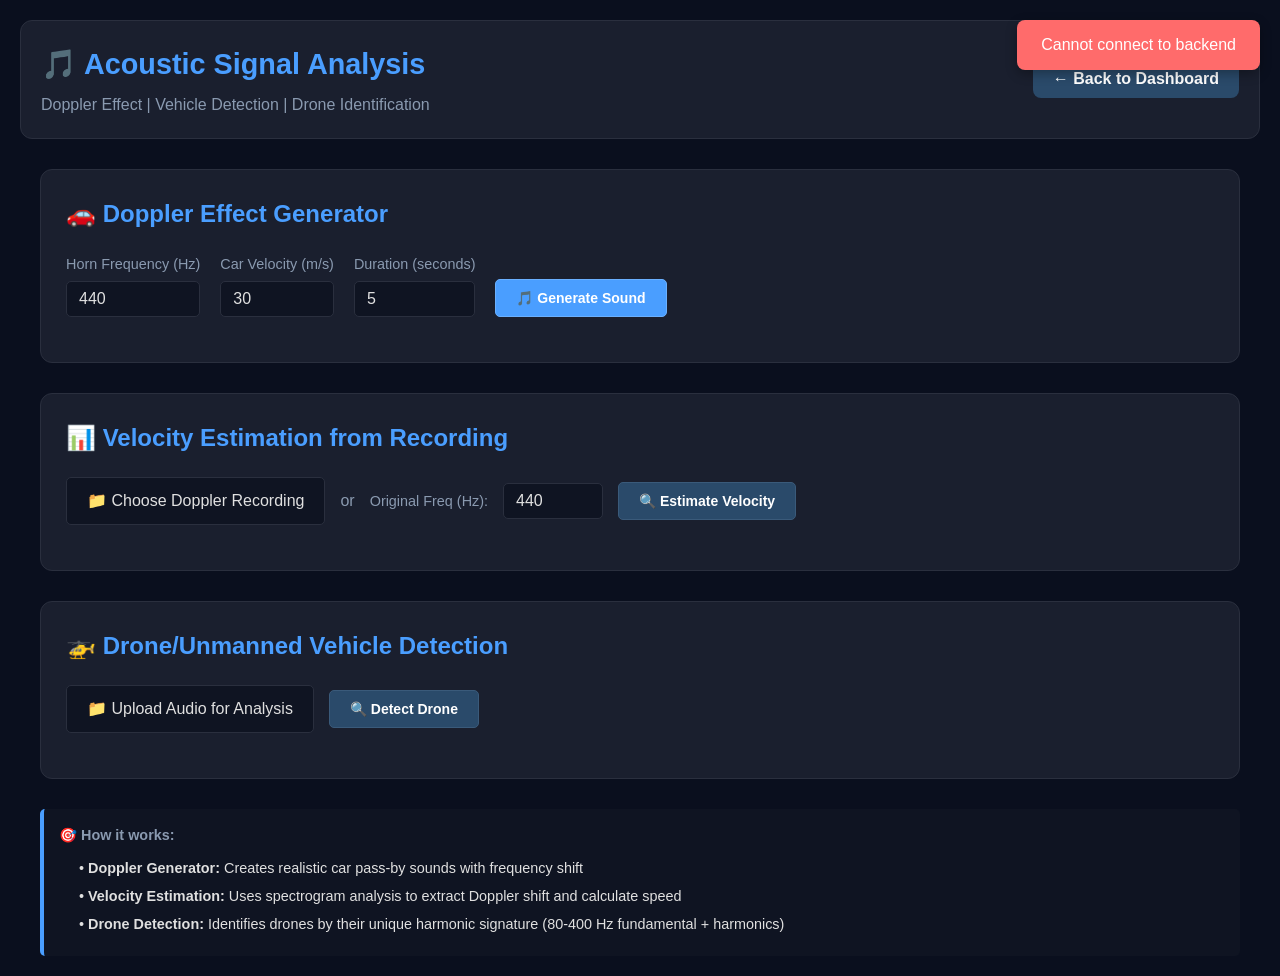
==== frontend/acoustic.html @ edbb02b2 "upload files" ====
<!DOCTYPE html>
<html lang="en">
<head>
    <meta charset="UTF-8">
    <meta name="viewport" content="width=device-width, initial-scale=1.0">
    <title>🎵 Acoustic Analysis - Signal Hub</title>
    <link rel="stylesheet" href="css/style.css">
    <style>
        .acoustic-container {
            max-width: 1200px;
            margin: 0 auto;
        }

        .section {
            background: #1a1f2e;
            border-radius: 12px;
            padding: 25px;
            margin-bottom: 30px;
            border: 1px solid #2a2f3e;
        }

        .section h2 {
            color: #4a9eff;
            margin-bottom: 20px;
            display: flex;
            align-items: center;
            gap: 10px;
        }

        .control-group {
            display: flex;
            gap: 20px;
            margin-bottom: 20px;
            flex-wrap: wrap;
            align-items: center;
        }

        .control-item {
            display: flex;
            flex-direction: column;
            gap: 5px;
        }

        .control-item label {
            color: #8a9ab0;
            font-size: 0.9rem;
        }

        .control-item input, .control-item select {
            background: #0f1422;
            color: #e0e0e0;
            border: 1px solid #2a2f3e;
            padding: 8px 12px;
            border-radius: 5px;
            font-size: 1rem;
        }

        .file-input-container {
            display: flex;
            align-items: center;
            gap: 15px;
            margin: 20px 0;
        }

        .file-label {
            background: #0f1422;
            border: 1px solid #2a2f3e;
            border-radius: 5px;
            padding: 10px 20px;
            cursor: pointer;
            transition: all 0.2s;
        }

        .file-label:hover {
            border-color: #4a9eff;
        }

        .loading-small {
            display: inline-block;
            width: 20px;
            height: 20px;
            border: 2px solid #4a9eff;
            border-top-color: transparent;
            border-radius: 50%;
            animation: spinner 0.8s linear infinite;
            margin-left: 10px;
        }

        @keyframes spinner {
            to { transform: rotate(360deg); }
        }

        .results-grid {
            display: grid;
            grid-template-columns: repeat(auto-fit, minmax(250px, 1fr));
            gap: 15px;
            margin-top: 20px;
        }
    </style>
</head>
<body>
    <div class="icu-monitor" id="acousticViewer">
        <!-- Header -->
        <div class="header">
            <div>
                <h1>🎵 Acoustic Signal Analysis</h1>
                <p style="color: #8a9ab0; margin-top: 5px;">Doppler Effect | Vehicle Detection | Drone Identification</p>
            </div>
            <button class="back-button" onclick="window.location.href='dashboard.html'">← Back to Dashboard</button>
        </div>

        <div class="acoustic-container">
            <!-- Section 1: Doppler Generator -->
            <div class="section">
                <h2>🚗 Doppler Effect Generator</h2>

                <div class="control-group">
                    <div class="control-item">
                        <label>Horn Frequency (Hz)</label>
                        <input type="number" id="hornFreq" value="440" min="100" max="1000" step="10">
                    </div>

                    <div class="control-item">
                        <label>Car Velocity (m/s)</label>
                        <input type="number" id="carVelocity" value="30" min="5" max="100" step="5">
                    </div>

                    <div class="control-item">
                        <label>Duration (seconds)</label>
                        <input type="number" id="duration" value="5" min="1" max="10" step="1">
                    </div>

                    <button id="generateDoppler" class="active" style="margin-top: 25px;">🎵 Generate Sound</button>
                </div>

                <div id="generatorLoading" class="loading" style="display: none; height: 50px;">Generating...</div>
                <div id="dopplerResults"></div>
            </div>

            <!-- Section 2: Velocity Estimation -->
            <div class="section">
                <h2>📊 Velocity Estimation from Recording</h2>

                <div class="file-input-container">
                    <input type="file" id="dopplerFile" accept=".wav,.mp3" style="display: none;">
                    <label for="dopplerFile" class="file-label">📁 Choose Doppler Recording</label>
                    <span style="color: #8a9ab0;">or</span>
                    <div class="control-item" style="flex-direction: row; align-items: center;">
                        <label style="margin-right: 10px;">Original Freq (Hz):</label>
                        <input type="number" id="estimateFreq" value="440" style="width: 100px;">
                    </div>
                    <button id="estimateVelocity">🔍 Estimate Velocity</button>
                </div>

                <div id="estimationLoading" class="loading" style="display: none; height: 50px;">Analyzing...</div>
                <div id="estimationResults"></div>
            </div>

            <!-- Section 3: Drone Detection -->
            <div class="section">
                <h2>🚁 Drone/Unmanned Vehicle Detection</h2>

                <div class="file-input-container">
                    <input type="file" id="droneFile" accept=".wav,.mp3" style="display: none;">
                    <label for="droneFile" class="file-label">📁 Upload Audio for Analysis</label>
                    <button id="detectDrone">🔍 Detect Drone</button>
                </div>

                <div id="droneLoading" class="loading" style="display: none; height: 50px;">Detecting...</div>
                <div id="droneResults"></div>
            </div>

            <!-- Info Panel -->
            <div class="info-panel">
                <strong>🎯 How it works:</strong>
                <ul style="margin-top: 10px; list-style: none;">
                    <li>• <strong>Doppler Generator:</strong> Creates realistic car pass-by sounds with frequency shift</li>
                    <li>• <strong>Velocity Estimation:</strong> Uses spectrogram analysis to extract Doppler shift and calculate speed</li>
                    <li>• <strong>Drone Detection:</strong> Identifies drones by their unique harmonic signature (80-400 Hz fundamental + harmonics)</li>
                </ul>
            </div>
        </div>
    </div>

    <script src="js/acoustic.js"></script>
</body>
</html>
---- frontend/css/style.css ----
/* ICU Monitor Dark Theme - Pure CSS */
* {
    margin: 0;
    padding: 0;
    box-sizing: border-box;
}

body {
    font-family: -apple-system, BlinkMacSystemFont, 'Segoe UI', Roboto, Arial, sans-serif;
    background: #0a0f1e;
    color: #e0e0e0;
    line-height: 1.6;
}

.icu-monitor {
    background: #0a0f1e;
    min-height: 100vh;
    padding: 20px;
}

/* Header */
.header {
    background: #1a1f2e;
    border-radius: 12px;
    padding: 20px;
    margin-bottom: 30px;
    border: 1px solid #2a2f3e;
    display: flex;
    justify-content: space-between;
    align-items: center;
    flex-wrap: wrap;
    gap: 20px;
}

.header h1 {
    color: #4a9eff;
    font-size: 1.8rem;
}

.back-button {
    background: #2a4a6a;
    color: white;
    border: none;
    padding: 10px 20px;
    border-radius: 8px;
    cursor: pointer;
    font-size: 1rem;
    transition: all 0.2s;
}

.back-button:hover {
    background: #3a6a9a;
    transform: translateY(-2px);
}

/* Upload Section */
.upload-section {
    background: #1a1f2e;
    border-radius: 12px;
    padding: 30px;
    margin-bottom: 30px;
    border: 1px solid #2a2f3e;
    box-shadow: 0 4px 6px rgba(0,0,0,0.3);
}

.main-title {
    color: #4a9eff;
    margin-bottom: 20px;
    font-size: 28px;
}

.upload-area {
    border: 2px dashed #3a4a6b;
    border-radius: 8px;
    padding: 40px;
    text-align: center;
    cursor: pointer;
    transition: all 0.3s;
    background: #0f1422;
}

.upload-area:hover {
    border-color: #4a9eff;
    background: #1a1f30;
}

.upload-icon {
    font-size: 64px;
    margin-bottom: 20px;
}

.supported-formats {
    color: #8a9ab0;
    font-size: 14px;
    margin-top: 10px;
}

.click-hint {
    color: #6a7a8a;
    margin-top: 20px;
    font-size: 12px;
}

/* Loading & Error */
.loading {
    display: flex;
    justify-content: center;
    align-items: center;
    height: 100px;
    font-size: 18px;
    color: #4a9eff;
    margin-top: 20px;
}

.loading::after {
    content: '';
    width: 20px;
    height: 20px;
    margin-left: 10px;
    border: 2px solid #4a9eff;
    border-top-color: transparent;
    border-radius: 50%;
    animation: spinner 0.8s linear infinite;
}

@keyframes spinner {
    to { transform: rotate(360deg); }
}

.error {
    color: #ff6b6b;
    padding: 20px;
    text-align: center;
    background: #2a1f2e;
    border-radius: 8px;
    border: 1px solid #ff6b6b;
    margin-top: 20px;
}

/* Tabs */
.tabs {
    display: flex;
    gap: 10px;
    margin-bottom: 20px;
    flex-wrap: wrap;
}

.tab-button {
    background: #1a1f2e;
    color: #8a9ab0;
    border: 1px solid #2a2f3e;
    padding: 12px 24px;
    border-radius: 6px;
    cursor: pointer;
    font-size: 14px;
    font-weight: 600;
    transition: all 0.2s;
}

.tab-button:hover {
    background: #2a2f3e;
    color: #e0e0e0;
}

.tab-button.active {
    background: #4a9eff;
    color: white;
    border-color: #6ab0ff;
}

/* Controls */
.controls {
    background: #1a1f2e;
    border-radius: 8px;
    padding: 15px;
    margin: 15px 0;
    display: flex;
    gap: 20px;
    align-items: center;
    border: 1px solid #2a2f3e;
    flex-wrap: wrap;
}

button {
    background: #2a4a6a;
    color: white;
    border: none;
    padding: 10px 20px;
    border-radius: 5px;
    cursor: pointer;
    font-size: 14px;
    font-weight: 600;
    transition: all 0.2s;
    border: 1px solid #3a5a7a;
}

button:hover {
    background: #3a6a9a;
    transform: translateY(-2px);
    box-shadow: 0 4px 8px rgba(0,0,0,0.3);
}

button.active {
    background: #4a9eff;
    border-color: #6ab0ff;
}

button:disabled {
    opacity: 0.5;
    cursor: not-allowed;
    transform: none;
}

.slider {
    width: 200px;
    height: 6px;
    background: #2a2f3e;
    border-radius: 3px;
    outline: none;
}

.slider::-webkit-slider-thumb {
    -webkit-appearance: none;
    width: 18px;
    height: 18px;
    background: #4a9eff;
    border-radius: 50%;
    cursor: pointer;
    border: 2px solid white;
}

/* Channel Controls */
.channel-controls {
    display: grid;
    grid-template-columns: repeat(auto-fill, minmax(150px, 1fr));
    gap: 10px;
    margin: 15px 0;
    padding: 15px;
    background: #0f1422;
    border-radius: 8px;
    border: 1px solid #2a2f3e;
}

.channel-item {
    display: flex;
    align-items: center;
    gap: 8px;
    padding: 8px;
    background: #1a1f2e;
    border-radius: 5px;
    border-left: 4px solid;
    transition: all 0.2s;
}

.channel-item:hover {
    background: #2a2f3e;
}

.channel-item input[type="checkbox"] {
    width: 18px;
    height: 18px;
    cursor: pointer;
    accent-color: #4a9eff;
}

/* Grid Layout */
.viewer-grid {
    display: grid;
    grid-template-columns: 2fr 1fr;
    gap: 20px;
    margin-top: 20px;
}

/* Plot Container */
.plot-container {
    background: #1a1f2e;
    border-radius: 8px;
    padding: 20px;
    margin-bottom: 20px;
    border: 1px solid #2a2f3e;
    transition: all 0.3s;
}

.plot-container:hover {
    border-color: #4a9eff;
}

.plot-title {
    color: #8a9ab0;
    font-size: 14px;
    text-transform: uppercase;
    letter-spacing: 1px;
    margin-bottom: 15px;
    display: flex;
    justify-content: space-between;
    align-items: center;
}

.color-dot {
    width: 12px;
    height: 12px;
    border-radius: 50%;
    display: inline-block;
    margin-right: 8px;
}

/* Select Dropdown */
select {
    background: #0f1422;
    color: #e0e0e0;
    border: 1px solid #2a2f3e;
    padding: 8px 12px;
    border-radius: 4px;
    font-size: 14px;
    cursor: pointer;
    outline: none;
}

select:hover {
    border-color: #4a9eff;
}

select option {
    background: #1a1f2e;
    color: #e0e0e0;
}

/* Info Panel */
.info-panel {
    background: #0f1422;
    padding: 15px;
    border-radius: 5px;
    color: #8a9ab0;
    border-left: 4px solid #4a9eff;
    margin-top: 15px;
    font-size: 0.9rem;
}

.info-panel ul {
    margin-top: 10px;
    padding-left: 20px;
}

.info-panel li {
    margin-bottom: 5px;
    color: #e0e0e0;
}

/* Chart Container */
.chart-container {
    width: 100%;
    height: 400px;
    margin-top: 10px;
}

/* AI Results Panel */
.ai-results-panel {
    background: linear-gradient(135deg, #1a2a3a, #1a1f2e);
    border: 2px solid #4a9eff;
    border-radius: 12px;
    padding: 20px;
    margin-bottom: 20px;
}

.ai-header {
    display: flex;
    align-items: center;
    gap: 10px;
    margin-bottom: 15px;
}

.ai-icon {
    font-size: 24px;
}

.ai-content {
    background: #0f1422;
    padding: 15px;
    border-radius: 8px;
}

.diagnosis {
    font-size: 1.4rem;
    font-weight: bold;
    margin-bottom: 10px;
}

.diagnosis.normal {
    color: #51cf66;
}

.diagnosis.abnormal {
    color: #ff6b6b;
}

.confidence {
    color: #4a9eff;
    font-size: 1.1rem;
    margin-bottom: 10px;
}

.comparison {
    border-top: 1px solid #2a2f3e;
    padding-top: 10px;
    margin-top: 10px;
}

/* Notification */
.notification {
    position: fixed;
    top: 20px;
    right: 20px;
    padding: 12px 24px;
    border-radius: 8px;
    color: white;
    font-weight: 500;
    z-index: 1000;
    animation: slideIn 0.3s ease;
    box-shadow: 0 4px 12px rgba(0,0,0,0.3);
}

.notification-success {
    background: #51cf66;
}

.notification-error {
    background: #ff6b6b;
}

.notification-info {
    background: #4a9eff;
}

@keyframes slideIn {
    from {
        transform: translateX(100%);
        opacity: 0;
    }
    to {
        transform: translateX(0);
        opacity: 1;
    }
}

@keyframes slideOut {
    from {
        transform: translateX(0);
        opacity: 1;
    }
    to {
        transform: translateX(100%);
        opacity: 0;
    }
}

/* Colors for channels */
.color-0 { border-left-color: #4a9eff; }
.color-1 { border-left-color: #ff6b6b; }
.color-2 { border-left-color: #51cf66; }
.color-3 { border-left-color: #ffd43b; }
.color-4 { border-left-color: #ff8787; }
.color-5 { border-left-color: #69db7e; }
.color-6 { border-left-color: #4dabf7; }
.color-7 { border-left-color: #ffa94d; }
.color-8 { border-left-color: #9775fa; }
.color-9 { border-left-color: #ff8c8c; }
.color-10 { border-left-color: #74c0fc; }
.color-11 { border-left-color: #b197fc; }

/* Responsive */
@media (max-width: 768px) {
    .viewer-grid {
        grid-template-columns: 1fr;
    }

    .controls {
        flex-direction: column;
        align-items: flex-start;
    }

    .slider {
        width: 100%;
    }

    .channel-controls {
        grid-template-columns: repeat(auto-fill, minmax(120px, 1fr));
    }

    .header {
        flex-direction: column;
        text-align: center;
    }

    .tabs {
        justify-content: center;
    }

    .plot-title {
        flex-direction: column;
        gap: 10px;
    }
}

/* Print styles */
@media print {
    .controls, .tabs, .upload-section, .back-button {
        display: none;
    }

    body {
        background: white;
        color: black;
    }

    .plot-container {
        break-inside: avoid;
        border: 1px solid #ccc;
    }
}

/* View mode buttons */
.view-mode-btn {
    background: #0f1422;
    color: #8a9ab0;
    border: 1px solid #2a2f3e;
    padding: 5px 10px;
    margin-left: 5px;
    font-size: 12px;
    border-radius: 4px;
    cursor: pointer;
    transition: all 0.2s;
}

.view-mode-btn:hover {
    background: #2a2f3e;
    color: #e0e0e0;
}

.view-mode-btn.active {
    background: #4a9eff;
    color: white;
    border-color: #6ab0ff;
}

/* Separate channels container */
#separateChannelsContainer {
    max-height: 800px;
    overflow-y: auto;
    padding-right: 10px;
}

#separateChannelsContainer::-webkit-scrollbar {
    width: 8px;
}

#separateChannelsContainer::-webkit-scrollbar-track {
    background: #0f1422;
    border-radius: 4px;
}

#separateChannelsContainer::-webkit-scrollbar-thumb {
    background: #2a2f3e;
    border-radius: 4px;
}

#separateChannelsContainer::-webkit-scrollbar-thumb:hover {
    background: #4a9eff;
}

/* Individual channel plot */
.channel-plot {
    margin-bottom: 20px;
    border: 1px solid #2a2f3e;
    border-radius: 8px;
    overflow: hidden;
}

.channel-plot:hover {
    border-color: #4a9eff;
}

/* Instructions Panel */
.instructions-grid {
    display: grid;
    grid-template-columns: repeat(auto-fit, minmax(250px, 1fr));
    gap: 15px;
    margin-top: 15px;
}

.instruction-item {
    background: #0f1422;
    padding: 15px;
    border-radius: 8px;
    border-left: 4px solid #4a9eff;
}

.instruction-item h4 {
    color: #4a9eff;
    margin-bottom: 10px;
    font-size: 1rem;
}

.instruction-item ul {
    list-style: none;
    padding: 0;
}

.instruction-item li {
    margin-bottom: 5px;
    color: #8a9ab0;
    font-size: 0.9rem;
}

.instruction-item li::before {
    content: "•";
    color: #4a9eff;
    font-weight: bold;
    display: inline-block;
    width: 1em;
    margin-left: -1em;
}

/* Play/Pause button active state */
#playPauseBtn.playing {
    background: #ff6b6b;
    border-color: #ff8787;
}

#playPauseBtn.paused {
    background: #51cf66;
    border-color: #69db7e;
}

/* Animation for loading */
@keyframes pulse {
    0% { opacity: 1; }
    50% { opacity: 0.5; }
    100% { opacity: 1; }
}

.loading-pulse {
    animation: pulse 1.5s ease-in-out infinite;
}
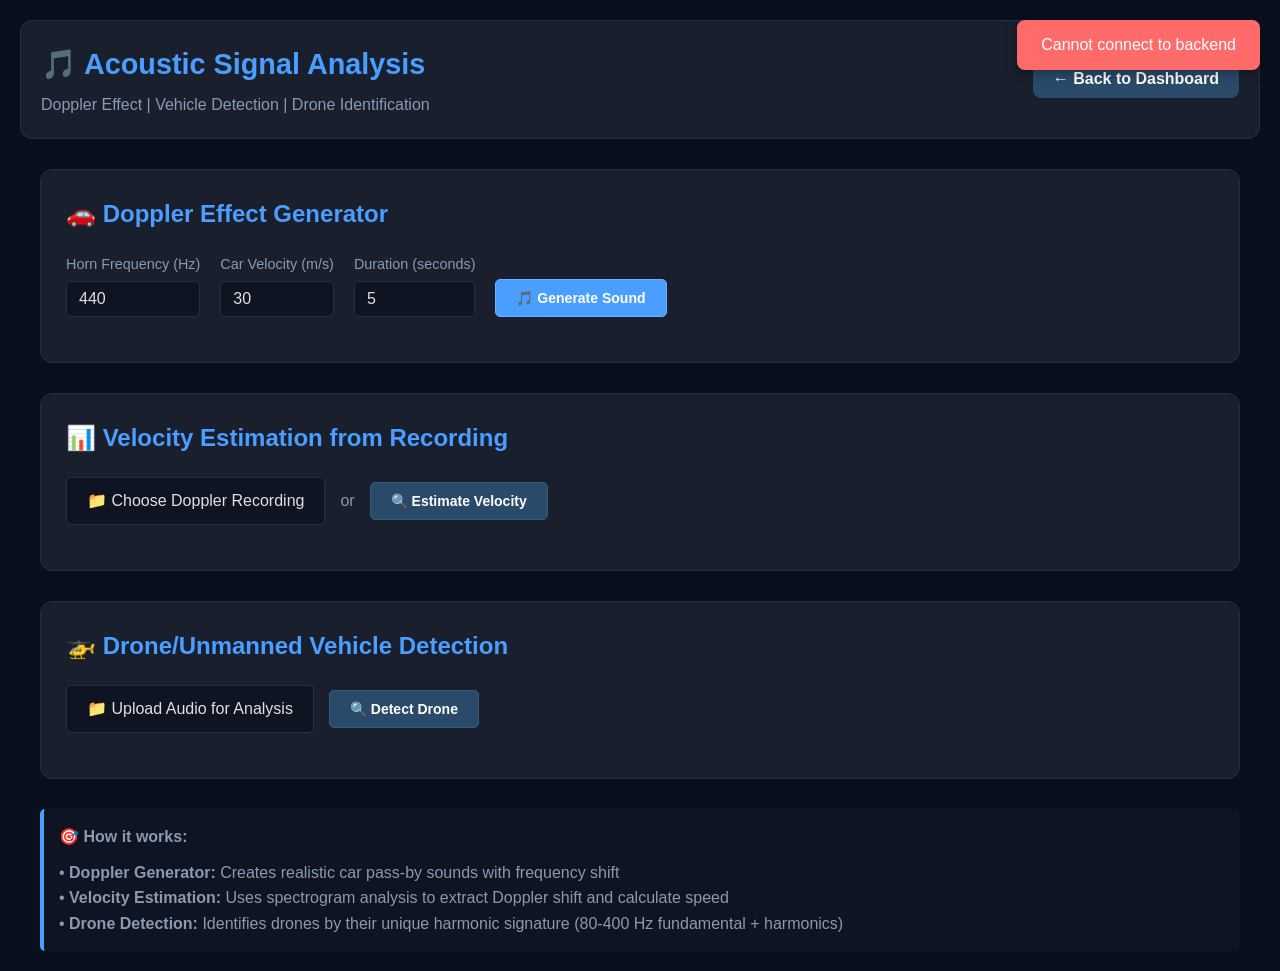
==== commit 98669fc2: "Update acoustic.html" ====
--- a/frontend/acoustic.html
+++ b/frontend/acoustic.html
@@ -145,10 +145,7 @@
                     <input type="file" id="dopplerFile" accept=".wav,.mp3" style="display: none;">
                     <label for="dopplerFile" class="file-label">📁 Choose Doppler Recording</label>
                     <span style="color: #8a9ab0;">or</span>
-                    <div class="control-item" style="flex-direction: row; align-items: center;">
-                        <label style="margin-right: 10px;">Original Freq (Hz):</label>
-                        <input type="number" id="estimateFreq" value="440" style="width: 100px;">
-                    </div>
+
                     <button id="estimateVelocity">🔍 Estimate Velocity</button>
                 </div>
 
@@ -184,4 +181,4 @@
 
     <script src="js/acoustic.js"></script>
 </body>
-</html>+</html>
--- a/frontend/css/style.css
+++ b/frontend/css/style.css
@@ -1,4 +1,4 @@
-/* ICU Monitor Dark Theme - Pure CSS */
+/* ICU Monitor Dark Theme - Professional Version */
 * {
     margin: 0;
     padding: 0;
@@ -181,6 +181,29 @@
     flex-wrap: wrap;
 }
 
+.ctrl-btn {
+    background: #2a4a6a;
+    color: white;
+    border: none;
+    padding: 8px 16px;
+    border-radius: 4px;
+    cursor: pointer;
+    font-size: 14px;
+    transition: all 0.2s;
+    border: 1px solid #3a5a7a;
+}
+
+.ctrl-btn:hover {
+    background: #3a6a9a;
+    transform: translateY(-2px);
+    box-shadow: 0 4px 8px rgba(0,0,0,0.3);
+}
+
+.ctrl-btn.active {
+    background: #4a9eff;
+    border-color: #6ab0ff;
+}
+
 button {
     background: #2a4a6a;
     color: white;
@@ -203,12 +226,6 @@
 button.active {
     background: #4a9eff;
     border-color: #6ab0ff;
-}
-
-button:disabled {
-    opacity: 0.5;
-    cursor: not-allowed;
-    transform: none;
 }
 
 .slider {
@@ -249,11 +266,6 @@
     background: #1a1f2e;
     border-radius: 5px;
     border-left: 4px solid;
-    transition: all 0.2s;
-}
-
-.channel-item:hover {
-    background: #2a2f3e;
 }
 
 .channel-item input[type="checkbox"] {
@@ -271,6 +283,12 @@
     margin-top: 20px;
 }
 
+@media (max-width: 768px) {
+    .viewer-grid {
+        grid-template-columns: 1fr;
+    }
+}
+
 /* Plot Container */
 .plot-container {
     background: #1a1f2e;
@@ -278,11 +296,6 @@
     padding: 20px;
     margin-bottom: 20px;
     border: 1px solid #2a2f3e;
-    transition: all 0.3s;
-}
-
-.plot-container:hover {
-    border-color: #4a9eff;
 }
 
 .plot-title {
@@ -313,11 +326,6 @@
     border-radius: 4px;
     font-size: 14px;
     cursor: pointer;
-    outline: none;
-}
-
-select:hover {
-    border-color: #4a9eff;
 }
 
 select option {
@@ -333,124 +341,282 @@
     color: #8a9ab0;
     border-left: 4px solid #4a9eff;
     margin-top: 15px;
-    font-size: 0.9rem;
-}
-
-.info-panel ul {
-    margin-top: 10px;
-    padding-left: 20px;
-}
-
-.info-panel li {
-    margin-bottom: 5px;
+}
+
+/* View mode buttons */
+.view-mode-btn {
+    background: #0f1422;
+    color: #8a9ab0;
+    border: 1px solid #2a2f3e;
+    padding: 5px 10px;
+    margin-left: 5px;
+    font-size: 12px;
+    border-radius: 4px;
+    cursor: pointer;
+    transition: all 0.2s;
+}
+
+.view-mode-btn:hover {
+    background: #2a2f3e;
     color: #e0e0e0;
 }
 
-/* Chart Container */
-.chart-container {
-    width: 100%;
-    height: 400px;
-    margin-top: 10px;
-}
-
-/* AI Results Panel */
-.ai-results-panel {
-    background: linear-gradient(135deg, #1a2a3a, #1a1f2e);
-    border: 2px solid #4a9eff;
-    border-radius: 12px;
-    padding: 20px;
-    margin-bottom: 20px;
-}
-
-.ai-header {
-    display: flex;
-    align-items: center;
+.view-mode-btn.active {
+    background: #4a9eff;
+    color: white;
+    border-color: #6ab0ff;
+}
+
+/* Filter controls */
+.filter-controls {
+    display: flex;
     gap: 10px;
-    margin-bottom: 15px;
-}
-
-.ai-icon {
-    font-size: 24px;
-}
-
-.ai-content {
+    padding: 10px;
     background: #0f1422;
-    padding: 15px;
-    border-radius: 8px;
-}
-
-.diagnosis {
-    font-size: 1.4rem;
-    font-weight: bold;
-    margin-bottom: 10px;
-}
-
-.diagnosis.normal {
-    color: #51cf66;
-}
-
-.diagnosis.abnormal {
-    color: #ff6b6b;
-}
-
-.confidence {
-    color: #4a9eff;
-    font-size: 1.1rem;
-    margin-bottom: 10px;
-}
-
-.comparison {
-    border-top: 1px solid #2a2f3e;
-    padding-top: 10px;
-    margin-top: 10px;
-}
-
-/* Notification */
-.notification {
+    border-radius: 5px;
+}
+
+.filter-btn {
+    background: #2a4a6a;
+    color: white;
+    border: none;
+    padding: 5px 10px;
+    border-radius: 3px;
+    cursor: pointer;
+    font-size: 12px;
+}
+
+.filter-btn.active {
+    background: #4a9eff;
+}
+
+/* Badge styles for abnormalities */
+.abnormality-badge {
+    display: inline-block;
+    padding: 4px 12px;
+    border-radius: 20px;
+    font-size: 12px;
+    font-weight: 600;
+    margin-right: 8px;
+}
+
+.badge-normal { background: rgba(16, 185, 129, 0.2); color: #10b981; border: 1px solid #10b981; }
+.badge-afib { background: rgba(245, 158, 11, 0.2); color: #f59e0b; border: 1px solid #f59e0b; }
+.badge-vtach { background: rgba(239, 68, 68, 0.2); color: #ef4444; border: 1px solid #ef4444; }
+.badge-pvc { background: rgba(139, 92, 246, 0.2); color: #8b5cf6; border: 1px solid #8b5cf6; }
+.badge-brady { background: rgba(59, 130, 246, 0.2); color: #3b82f6; border: 1px solid #3b82f6; }
+.badge-tachy { background: rgba(249, 115, 22, 0.2); color: #f97316; border: 1px solid #f97316; }
+.badge-epilepsy { background: rgba(239, 68, 68, 0.2); color: #ef4444; border: 1px solid #ef4444; }
+.badge-slow { background: rgba(245, 158, 11, 0.2); color: #f59e0b; border: 1px solid #f59e0b; }
+.badge-asymmetry { background: rgba(139, 92, 246, 0.2); color: #8b5cf6; border: 1px solid #8b5cf6; }
+
+/* Model badge */
+.model-badge {
+    display: inline-block;
+    padding: 4px 12px;
+    border-radius: 20px;
+    font-size: 12px;
+    font-weight: 600;
+    margin-left: 10px;
+}
+
+/* Notifications */
+.notif-container {
     position: fixed;
     top: 20px;
     right: 20px;
-    padding: 12px 24px;
+    z-index: 9999;
+}
+
+.notif-item {
+    padding: 12px 20px;
     border-radius: 8px;
     color: white;
-    font-weight: 500;
-    z-index: 1000;
+    font-size: 14px;
+    margin-bottom: 10px;
     animation: slideIn 0.3s ease;
-    box-shadow: 0 4px 12px rgba(0,0,0,0.3);
-}
-
-.notification-success {
-    background: #51cf66;
-}
-
-.notification-error {
-    background: #ff6b6b;
-}
-
-.notification-info {
-    background: #4a9eff;
-}
+    box-shadow: 0 4px 12px rgba(0, 0, 0, 0.3);
+}
+
+.notif-success { background: #10b981; }
+.notif-error { background: #ef4444; }
+.notif-info { background: #3b82f6; }
 
 @keyframes slideIn {
-    from {
-        transform: translateX(100%);
-        opacity: 0;
-    }
-    to {
-        transform: translateX(0);
-        opacity: 1;
-    }
+    from { transform: translateX(100%); opacity: 0; }
+    to { transform: translateX(0); opacity: 1; }
 }
 
 @keyframes slideOut {
-    from {
-        transform: translateX(0);
-        opacity: 1;
-    }
-    to {
-        transform: translateX(100%);
-        opacity: 0;
-    }
+    from { transform: translateX(0); opacity: 1; }
+    to { transform: translateX(100%); opacity: 0; }
+}
+
+/* Loading overlay */
+.loading-overlay {
+    display: none;
+    position: fixed;
+    top: 0;
+    left: 0;
+    right: 0;
+    bottom: 0;
+    background: rgba(10, 15, 30, 0.9);
+    z-index: 9998;
+    align-items: center;
+    justify-content: center;
+    flex-direction: column;
+    gap: 16px;
+}
+
+.loading-overlay.active {
+    display: flex;
+}
+
+.spinner {
+    width: 40px;
+    height: 40px;
+    border: 4px solid #2a2f3e;
+    border-top-color: #4a9eff;
+    border-radius: 50%;
+    animation: spin 0.8s linear infinite;
+}
+
+@keyframes spin {
+    to { transform: rotate(360deg); }
+}
+
+/* AI Diagnosis Cards */
+.dx-card {
+    border-radius: 8px;
+    padding: 16px;
+    margin-bottom: 12px;
+}
+
+.dx-normal {
+    background: rgba(16, 185, 129, 0.1);
+    border-left: 4px solid #10b981;
+}
+
+.dx-abnormal {
+    background: rgba(239, 68, 68, 0.1);
+    border-left: 4px solid #ef4444;
+}
+
+.dx-title {
+    font-size: 11px;
+    text-transform: uppercase;
+    letter-spacing: 0.5px;
+    color: #8a9ab0;
+    margin-bottom: 6px;
+}
+
+.dx-label {
+    font-size: 1.1rem;
+    font-weight: 600;
+    margin-bottom: 8px;
+}
+
+.dx-meta {
+    display: grid;
+    grid-template-columns: 1fr 1fr;
+    gap: 8px;
+    margin-top: 10px;
+}
+
+.dx-meta-item {
+    background: #0f1422;
+    padding: 8px;
+    border-radius: 6px;
+}
+
+.dx-meta-item small {
+    color: #8a9ab0;
+    font-size: 10px;
+    display: block;
+    margin-bottom: 2px;
+}
+
+.dx-meta-item strong {
+    font-size: 12px;
+}
+
+.conf-bar-wrap {
+    margin: 8px 0 4px;
+}
+
+.conf-bar {
+    height: 6px;
+    border-radius: 3px;
+    background: #2a2f3e;
+    overflow: hidden;
+}
+
+.conf-bar-fill {
+    height: 100%;
+    border-radius: 3px;
+    transition: width 0.6s ease;
+}
+
+/* Classic ML Card */
+.classic-card {
+    background: #0f1422;
+    border-radius: 8px;
+    padding: 12px;
+    margin-bottom: 8px;
+    border: 1px solid #2a2f3e;
+}
+
+.classic-card h4 {
+    color: #8a9ab0;
+    font-size: 11px;
+    text-transform: uppercase;
+    margin-bottom: 8px;
+}
+
+.kv-grid {
+    display: grid;
+    grid-template-columns: 1fr 1fr;
+    gap: 6px;
+    margin-bottom: 8px;
+}
+
+.kv {
+    background: #1a1f2e;
+    padding: 6px;
+    border-radius: 4px;
+}
+
+.kv small {
+    color: #8a9ab0;
+    font-size: 9px;
+    display: block;
+}
+
+.kv strong {
+    font-size: 11px;
+}
+
+/* Statistics Table */
+.ch-stats {
+    width: 100%;
+    border-collapse: collapse;
+    font-size: 11px;
+}
+
+.ch-stats th {
+    color: #8a9ab0;
+    text-align: left;
+    padding: 4px 6px;
+    border-bottom: 1px solid #2a2f3e;
+}
+
+.ch-stats td {
+    padding: 5px 6px;
+    border-bottom: 1px solid #1a2030;
+}
+
+.ch-stats tr:last-child td {
+    border-bottom: none;
 }
 
 /* Colors for channels */
@@ -467,177 +633,862 @@
 .color-10 { border-left-color: #74c0fc; }
 .color-11 { border-left-color: #b197fc; }
 
-/* Responsive */
-@media (max-width: 768px) {
+/* Hidden class */
+.hidden {
+    display: none !important;
+}
+
+/* Empty state */
+.empty-state {
+    text-align: center;
+    padding: 40px;
+    color: #8a9ab0;
+}
+
+.empty-state .big {
+    font-size: 2.5rem;
+}
+
+/* Additional styles for medical pages */
+
+.hidden {
+    display: none !important;
+}
+
+.plot-container {
+    background: #1a1f2e;
+    border: 1px solid #2a2f3e;
+    border-radius: 12px;
+    padding: 15px;
+    margin-bottom: 20px;
+}
+
+.plot-title {
+    font-size: 12px;
+    font-weight: 600;
+    color: #8a9ab0;
+    text-transform: uppercase;
+    letter-spacing: 1px;
+    margin-bottom: 10px;
+    padding-bottom: 5px;
+    border-bottom: 1px solid #2a2f3e;
+}
+
+.ctrl-bar {
+    display: flex;
+    gap: 10px;
+    flex-wrap: wrap;
+    align-items: center;
+    margin-bottom: 15px;
+    padding: 10px;
+    background: #1a1f2e;
+    border: 1px solid #2a2f3e;
+    border-radius: 8px;
+}
+
+.ctrl-btn {
+    background: #2a2f3e;
+    border: 1px solid #3a4050;
+    color: #e0e8ff;
+    padding: 6px 12px;
+    border-radius: 5px;
+    cursor: pointer;
+    font-size: 12px;
+    transition: all 0.2s;
+}
+
+.ctrl-btn:hover {
+    background: #3a4050;
+    border-color: #4a9eff;
+}
+
+.ctrl-btn.active {
+    background: #4a9eff;
+    border-color: #4a9eff;
+    color: white;
+}
+
+.dx-card {
+    background: #1a1f2e;
+    border: 1px solid #2a2f3e;
+    border-radius: 10px;
+    padding: 15px;
+    margin-bottom: 15px;
+}
+
+.dx-normal {
+    border-left: 4px solid #10b981;
+}
+
+.dx-abnormal {
+    border-left: 4px solid #ef4444;
+}
+
+.dx-title {
+    font-size: 11px;
+    text-transform: uppercase;
+    color: #8a9ab0;
+    letter-spacing: 0.5px;
+    margin-bottom: 8px;
+}
+
+.dx-label {
+    font-size: 18px;
+    font-weight: 700;
+    margin-bottom: 10px;
+}
+
+.dx-normal .dx-label {
+    color: #10b981;
+}
+
+.dx-abnormal .dx-label {
+    color: #ef4444;
+}
+
+.conf-bar-wrap {
+    margin: 10px 0;
+}
+
+.conf-bar {
+    height: 6px;
+    background: #2a2f3e;
+    border-radius: 3px;
+    overflow: hidden;
+}
+
+.conf-bar-fill {
+    height: 100%;
+    border-radius: 3px;
+    transition: width 0.3s ease;
+}
+
+.dx-meta {
+    display: grid;
+    grid-template-columns: 1fr 1fr;
+    gap: 10px;
+    margin-top: 10px;
+}
+
+.dx-meta-item {
+    background: #0f1422;
+    border-radius: 6px;
+    padding: 8px;
+}
+
+.dx-meta-item small {
+    color: #8a9ab0;
+    font-size: 10px;
+    display: block;
+    margin-bottom: 3px;
+}
+
+.classic-card {
+    background: #0f1422;
+    border: 1px solid #2a2f3e;
+    border-radius: 10px;
+    padding: 12px;
+}
+
+.classic-card h4 {
+    font-size: 11px;
+    text-transform: uppercase;
+    color: #8a9ab0;
+    margin-bottom: 10px;
+    letter-spacing: 0.5px;
+}
+
+.kv-grid {
+    display: grid;
+    grid-template-columns: 1fr 1fr;
+    gap: 8px;
+}
+
+.kv {
+    background: #1a1f2e;
+    border-radius: 5px;
+    padding: 6px;
+}
+
+.kv small {
+    color: #8a9ab0;
+    font-size: 9px;
+    display: block;
+    margin-bottom: 2px;
+}
+
+.kv strong {
+    font-size: 12px;
+}
+
+.ch-list {
+    max-height: 300px;
+    overflow-y: auto;
+}
+
+.ch-item {
+    display: flex;
+    align-items: center;
+    gap: 8px;
+    padding: 6px;
+    background: #1a1f2e;
+    border-radius: 5px;
+    margin-bottom: 4px;
+    border-left: 3px solid;
+}
+
+.ch-item input[type="checkbox"] {
+    width: 16px;
+    height: 16px;
+    cursor: pointer;
+}
+
+.ch-item input[type="color"] {
+    width: 25px;
+    height: 25px;
+    border: 1px solid #3a4050;
+    border-radius: 4px;
+    cursor: pointer;
+}
+
+.ch-item input[type="range"] {
+    width: 60px;
+}
+
+.ch-label {
+    flex: 1;
+    font-size: 12px;
+}
+
+.loading-overlay {
+    position: fixed;
+    top: 0;
+    left: 0;
+    right: 0;
+    bottom: 0;
+    background: rgba(8, 13, 24, 0.9);
+    display: none;
+    align-items: center;
+    justify-content: center;
+    flex-direction: column;
+    gap: 15px;
+    z-index: 9999;
+}
+
+.loading-overlay.active {
+    display: flex;
+}
+
+.spinner {
+    width: 40px;
+    height: 40px;
+    border: 4px solid #2a2f3e;
+    border-top-color: #4a9eff;
+    border-radius: 50%;
+    animation: spin 0.8s linear infinite;
+}
+
+@keyframes spin {
+    to { transform: rotate(360deg); }
+}
+
+.notif-container {
+    position: fixed;
+    top: 20px;
+    right: 20px;
+    z-index: 10000;
+    display: flex;
+    flex-direction: column;
+    gap: 10px;
+}
+
+.notif {
+    padding: 12px 20px;
+    border-radius: 8px;
+    color: white;
+    font-size: 13px;
+    animation: slideIn 0.3s ease;
+    max-width: 300px;
+}
+
+.notif.success {
+    background: #10b981;
+}
+
+.notif.error {
+    background: #ef4444;
+}
+
+.notif.info {
+    background: #4a9eff;
+}
+
+@keyframes slideIn {
+    from {
+        transform: translateX(100%);
+        opacity: 0;
+    }
+    to {
+        transform: translateX(0);
+        opacity: 1;
+    }
+}
+/* Additional styles for medical pages */
+
+.hidden {
+    display: none !important;
+}
+
+.plot-container {
+    background: #1a1f2e;
+    border: 1px solid #2a2f3e;
+    border-radius: 12px;
+    padding: 15px;
+    margin-bottom: 20px;
+}
+
+.plot-title {
+    font-size: 12px;
+    font-weight: 600;
+    color: #8a9ab0;
+    text-transform: uppercase;
+    letter-spacing: 1px;
+    margin-bottom: 10px;
+    padding-bottom: 5px;
+    border-bottom: 1px solid #2a2f3e;
+    display: flex;
+    justify-content: space-between;
+    align-items: center;
+}
+
+.ctrl-bar {
+    display: flex;
+    gap: 10px;
+    flex-wrap: wrap;
+    align-items: center;
+    margin-bottom: 15px;
+    padding: 10px;
+    background: #1a1f2e;
+    border: 1px solid #2a2f3e;
+    border-radius: 8px;
+}
+
+.ctrl-btn {
+    background: #2a2f3e;
+    border: 1px solid #3a4050;
+    color: #e0e8ff;
+    padding: 6px 12px;
+    border-radius: 5px;
+    cursor: pointer;
+    font-size: 12px;
+    transition: all 0.2s;
+}
+
+.ctrl-btn:hover {
+    background: #3a4050;
+    border-color: #4a9eff;
+}
+
+.ctrl-btn.active {
+    background: #4a9eff;
+    border-color: #4a9eff;
+    color: white;
+}
+
+.dx-card {
+    background: #1a1f2e;
+    border: 1px solid #2a2f3e;
+    border-radius: 10px;
+    padding: 15px;
+    margin-bottom: 15px;
+}
+
+.dx-normal {
+    border-left: 4px solid #10b981;
+}
+
+.dx-abnormal {
+    border-left: 4px solid #ef4444;
+}
+
+.dx-title {
+    font-size: 11px;
+    text-transform: uppercase;
+    color: #8a9ab0;
+    letter-spacing: 0.5px;
+    margin-bottom: 8px;
+}
+
+.dx-label {
+    font-size: 18px;
+    font-weight: 700;
+    margin-bottom: 10px;
+}
+
+.dx-normal .dx-label {
+    color: #10b981;
+}
+
+.dx-abnormal .dx-label {
+    color: #ef4444;
+}
+
+.conf-bar-wrap {
+    margin: 10px 0;
+}
+
+.conf-bar {
+    height: 6px;
+    background: #2a2f3e;
+    border-radius: 3px;
+    overflow: hidden;
+}
+
+.conf-bar-fill {
+    height: 100%;
+    border-radius: 3px;
+    transition: width 0.3s ease;
+}
+
+.dx-meta {
+    display: grid;
+    grid-template-columns: 1fr 1fr;
+    gap: 10px;
+    margin-top: 10px;
+}
+
+.dx-meta-item {
+    background: #0f1422;
+    border-radius: 6px;
+    padding: 8px;
+}
+
+.dx-meta-item small {
+    color: #8a9ab0;
+    font-size: 10px;
+    display: block;
+    margin-bottom: 3px;
+}
+
+.classic-card {
+    background: #0f1422;
+    border: 1px solid #2a2f3e;
+    border-radius: 10px;
+    padding: 12px;
+}
+
+.classic-card h4 {
+    font-size: 11px;
+    text-transform: uppercase;
+    color: #8a9ab0;
+    margin-bottom: 10px;
+    letter-spacing: 0.5px;
+}
+
+.kv-grid {
+    display: grid;
+    grid-template-columns: 1fr 1fr;
+    gap: 8px;
+}
+
+.kv {
+    background: #1a1f2e;
+    border-radius: 5px;
+    padding: 6px;
+}
+
+.kv small {
+    color: #8a9ab0;
+    font-size: 9px;
+    display: block;
+    margin-bottom: 2px;
+}
+
+.kv strong {
+    font-size: 12px;
+}
+
+.ch-list {
+    max-height: 300px;
+    overflow-y: auto;
+    margin-bottom: 10px;
+}
+
+.channel-item {
+    display: flex;
+    align-items: center;
+    gap: 8px;
+    padding: 6px;
+    background: #1a1f2e;
+    border-radius: 5px;
+    margin-bottom: 4px;
+    border-left: 3px solid;
+}
+
+.channel-item input[type="checkbox"] {
+    width: 16px;
+    height: 16px;
+    cursor: pointer;
+}
+
+.channel-item input[type="color"] {
+    width: 30px;
+    height: 25px;
+    border: 1px solid #3a4050;
+    border-radius: 4px;
+    cursor: pointer;
+}
+
+.channel-item input[type="range"] {
+    width: 50px;
+}
+
+.ch-color-dot {
+    width: 10px;
+    height: 10px;
+    border-radius: 50%;
+    display: inline-block;
+}
+
+.ch-label {
+    flex: 1;
+    font-size: 12px;
+}
+
+.loading-overlay {
+    position: fixed;
+    top: 0;
+    left: 0;
+    right: 0;
+    bottom: 0;
+    background: rgba(8, 13, 24, 0.9);
+    display: none;
+    align-items: center;
+    justify-content: center;
+    flex-direction: column;
+    gap: 15px;
+    z-index: 9999;
+}
+
+.loading-overlay.active {
+    display: flex;
+}
+
+.spinner {
+    width: 40px;
+    height: 40px;
+    border: 4px solid #2a2f3e;
+    border-top-color: #4a9eff;
+    border-radius: 50%;
+    animation: spin 0.8s linear infinite;
+}
+
+@keyframes spin {
+    to { transform: rotate(360deg); }
+}
+
+.notif-container {
+    position: fixed;
+    top: 20px;
+    right: 20px;
+    z-index: 10000;
+    display: flex;
+    flex-direction: column;
+    gap: 10px;
+}
+
+.notif {
+    padding: 12px 20px;
+    border-radius: 8px;
+    color: white;
+    font-size: 13px;
+    animation: slideIn 0.3s ease;
+    max-width: 300px;
+}
+
+.notif.success {
+    background: #10b981;
+}
+
+.notif.error {
+    background: #ef4444;
+}
+
+.notif.info {
+    background: #3b82f6;
+}
+
+.notif.warning {
+    background: #f59e0b;
+}
+
+@keyframes slideIn {
+    from {
+        transform: translateX(100%);
+        opacity: 0;
+    }
+    to {
+        transform: translateX(0);
+        opacity: 1;
+    }
+}
+
+@keyframes slideOut {
+    to {
+        transform: translateX(100%);
+        opacity: 0;
+    }
+}
+
+.model-status {
+    background: #1a1f2e;
+    border-radius: 8px;
+    padding: 15px;
+    margin-bottom: 20px;
+    border: 1px solid #2a2f3e;
+    display: flex;
+    align-items: center;
+    gap: 15px;
+    flex-wrap: wrap;
+}
+
+.model-badge {
+    display: inline-block;
+    padding: 6px 15px;
+    border-radius: 20px;
+    font-size: 13px;
+    font-weight: 600;
+}
+
+.badge-loaded {
+    background: rgba(16, 185, 129, 0.2);
+    color: #10b981;
+    border: 1px solid #10b981;
+}
+
+.badge-fallback {
+    background: rgba(245, 158, 11, 0.2);
+    color: #f59e0b;
+    border: 1px solid #f59e0b;
+}
+
+.filter-controls {
+    display: flex;
+    gap: 10px;
+    flex-wrap: wrap;
+    padding: 10px;
+    background: #1a1f2e;
+    border-radius: 8px;
+}
+
+.filter-btn {
+    background: #2a2f3e;
+    border: 1px solid #3a4050;
+    color: #e0e8ff;
+    padding: 6px 12px;
+    border-radius: 5px;
+    cursor: pointer;
+    font-size: 12px;
+    transition: all 0.2s;
+}
+
+.filter-btn:hover {
+    background: #3a4050;
+    border-color: #4a9eff;
+}
+
+.filter-btn.active {
+    background: #4a9eff;
+    border-color: #4a9eff;
+    color: white;
+}
+
+.tabs {
+    display: flex;
+    gap: 2px;
+    margin-bottom: 20px;
+    border-bottom: 1px solid #2a2f3e;
+    padding-bottom: 1px;
+}
+
+.tab-btn, .tab-button {
+    background: none;
+    border: none;
+    border-bottom: 3px solid transparent;
+    color: #8a9ab0;
+    padding: 10px 18px;
+    cursor: pointer;
+    font-size: 13px;
+    font-weight: 500;
+    transition: all 0.2s;
+    border-radius: 6px 6px 0 0;
+}
+
+.tab-btn:hover, .tab-button:hover {
+    color: #e0e0e0;
+    background: #1a1f2e;
+}
+
+.tab-btn.active, .tab-button.active {
+    color: #4a9eff;
+    border-bottom-color: #4a9eff;
+    background: #1a1f2e;
+}
+
+.ch-stats {
+    width: 100%;
+    border-collapse: collapse;
+    font-size: 11px;
+}
+
+.ch-stats th {
+    color: #8a9ab0;
+    text-align: left;
+    padding: 4px 6px;
+    border-bottom: 1px solid #2a2f3e;
+}
+
+.ch-stats td {
+    padding: 5px 6px;
+    border-bottom: 1px solid #1a2030;
+}
+
+.ch-stats tr:last-child td {
+    border-bottom: none;
+}
+
+.view-mode-btn {
+    background: #2a2f3e;
+    border: 1px solid #3a4050;
+    color: #e0e8ff;
+    padding: 4px 10px;
+    border-radius: 4px;
+    cursor: pointer;
+    font-size: 11px;
+    margin-left: 5px;
+}
+
+.view-mode-btn.active {
+    background: #4a9eff;
+    border-color: #4a9eff;
+    color: white;
+}
+
+.viewer-grid {
+    display: grid;
+    grid-template-columns: 3fr 1fr;
+    gap: 20px;
+}
+
+@media (max-width: 1200px) {
     .viewer-grid {
         grid-template-columns: 1fr;
     }
-
-    .controls {
-        flex-direction: column;
-        align-items: flex-start;
-    }
-
-    .slider {
-        width: 100%;
-    }
-
-    .channel-controls {
-        grid-template-columns: repeat(auto-fill, minmax(120px, 1fr));
-    }
-
-    .header {
-        flex-direction: column;
-        text-align: center;
-    }
-
-    .tabs {
-        justify-content: center;
-    }
-
-    .plot-title {
-        flex-direction: column;
-        gap: 10px;
-    }
-}
-
-/* Print styles */
-@media print {
-    .controls, .tabs, .upload-section, .back-button {
-        display: none;
-    }
-
-    body {
-        background: white;
-        color: black;
-    }
-
-    .plot-container {
-        break-inside: avoid;
-        border: 1px solid #ccc;
-    }
-}
-
-/* View mode buttons */
-.view-mode-btn {
+}
+
+/* ECG-specific styles */
+.abnormality-badge {
+    display: inline-block;
+    padding: 3px 8px;
+    border-radius: 12px;
+    font-size: 10px;
+    font-weight: 600;
+    margin-right: 6px;
+}
+
+.badge-normal {
+    background: rgba(16, 185, 129, 0.2);
+    color: #10b981;
+    border: 1px solid #10b981;
+}
+
+.badge-afib {
+    background: rgba(245, 158, 11, 0.2);
+    color: #f59e0b;
+    border: 1px solid #f59e0b;
+}
+
+.badge-vtach {
+    background: rgba(239, 68, 68, 0.2);
+    color: #ef4444;
+    border: 1px solid #ef4444;
+}
+
+.badge-pvc {
+    background: rgba(139, 92, 246, 0.2);
+    color: #8b5cf6;
+    border: 1px solid #8b5cf6;
+}
+
+.badge-brady {
+    background: rgba(59, 130, 246, 0.2);
+    color: #3b82f6;
+    border: 1px solid #3b82f6;
+}
+
+.badge-tachy {
+    background: rgba(249, 115, 22, 0.2);
+    color: #f97316;
+    border: 1px solid #f97316;
+}
+
+/* EEG-specific styles */
+.badge-epilepsy {
+    background: rgba(239, 68, 68, 0.2);
+    color: #ef4444;
+    border: 1px solid #ef4444;
+}
+
+.badge-slow {
+    background: rgba(245, 158, 11, 0.2);
+    color: #f59e0b;
+    border: 1px solid #f59e0b;
+}
+
+.badge-asymmetry {
+    background: rgba(139, 92, 246, 0.2);
+    color: #8b5cf6;
+    border: 1px solid #8b5cf6;
+}
+
+/* Frequency band indicators */
+.freq-band {
+    display: inline-block;
+    width: 8px;
+    height: 8px;
+    border-radius: 2px;
+    margin-right: 4px;
+}
+
+.freq-delta { background-color: #5f27cd; }
+.freq-theta { background-color: #3b82f6; }
+.freq-alpha { background-color: #10b981; }
+.freq-beta { background-color: #f59e0b; }
+.freq-gamma { background-color: #ef4444; }
+
+/* Metrics grid for EEG */
+.metrics-grid {
+    display: grid;
+    grid-template-columns: repeat(2, 1fr);
+    gap: 8px;
+    margin-top: 10px;
+}
+
+.metric-item {
     background: #0f1422;
-    color: #8a9ab0;
-    border: 1px solid #2a2f3e;
-    padding: 5px 10px;
-    margin-left: 5px;
-    font-size: 12px;
+    padding: 6px;
     border-radius: 4px;
-    cursor: pointer;
-    transition: all 0.2s;
-}
-
-.view-mode-btn:hover {
-    background: #2a2f3e;
-    color: #e0e0e0;
-}
-
-.view-mode-btn.active {
-    background: #4a9eff;
-    color: white;
-    border-color: #6ab0ff;
-}
-
-/* Separate channels container */
-#separateChannelsContainer {
-    max-height: 800px;
-    overflow-y: auto;
-    padding-right: 10px;
-}
-
-#separateChannelsContainer::-webkit-scrollbar {
-    width: 8px;
-}
-
-#separateChannelsContainer::-webkit-scrollbar-track {
-    background: #0f1422;
-    border-radius: 4px;
-}
-
-#separateChannelsContainer::-webkit-scrollbar-thumb {
-    background: #2a2f3e;
-    border-radius: 4px;
-}
-
-#separateChannelsContainer::-webkit-scrollbar-thumb:hover {
-    background: #4a9eff;
-}
-
-/* Individual channel plot */
-.channel-plot {
-    margin-bottom: 20px;
-    border: 1px solid #2a2f3e;
-    border-radius: 8px;
-    overflow: hidden;
-}
-
-.channel-plot:hover {
-    border-color: #4a9eff;
-}
-
-/* Instructions Panel */
-.instructions-grid {
-    display: grid;
-    grid-template-columns: repeat(auto-fit, minmax(250px, 1fr));
-    gap: 15px;
-    margin-top: 15px;
-}
-
-.instruction-item {
-    background: #0f1422;
-    padding: 15px;
-    border-radius: 8px;
-    border-left: 4px solid #4a9eff;
-}
-
-.instruction-item h4 {
+}
+
+.metric-item small {
+    color: #8a9ab0;
+    font-size: 10px;
+    display: block;
+    margin-bottom: 2px;
+}
+
+.metric-item .value {
+    font-weight: 600;
     color: #4a9eff;
-    margin-bottom: 10px;
-    font-size: 1rem;
-}
-
-.instruction-item ul {
-    list-style: none;
-    padding: 0;
-}
-
-.instruction-item li {
-    margin-bottom: 5px;
-    color: #8a9ab0;
-    font-size: 0.9rem;
-}
-
-.instruction-item li::before {
-    content: "•";
-    color: #4a9eff;
-    font-weight: bold;
-    display: inline-block;
-    width: 1em;
-    margin-left: -1em;
-}
-
-/* Play/Pause button active state */
-#playPauseBtn.playing {
-    background: #ff6b6b;
-    border-color: #ff8787;
-}
-
-#playPauseBtn.paused {
-    background: #51cf66;
-    border-color: #69db7e;
-}
-
-/* Animation for loading */
-@keyframes pulse {
-    0% { opacity: 1; }
-    50% { opacity: 0.5; }
-    100% { opacity: 1; }
-}
-
-.loading-pulse {
-    animation: pulse 1.5s ease-in-out infinite;
+    font-size: 12px;
 }
